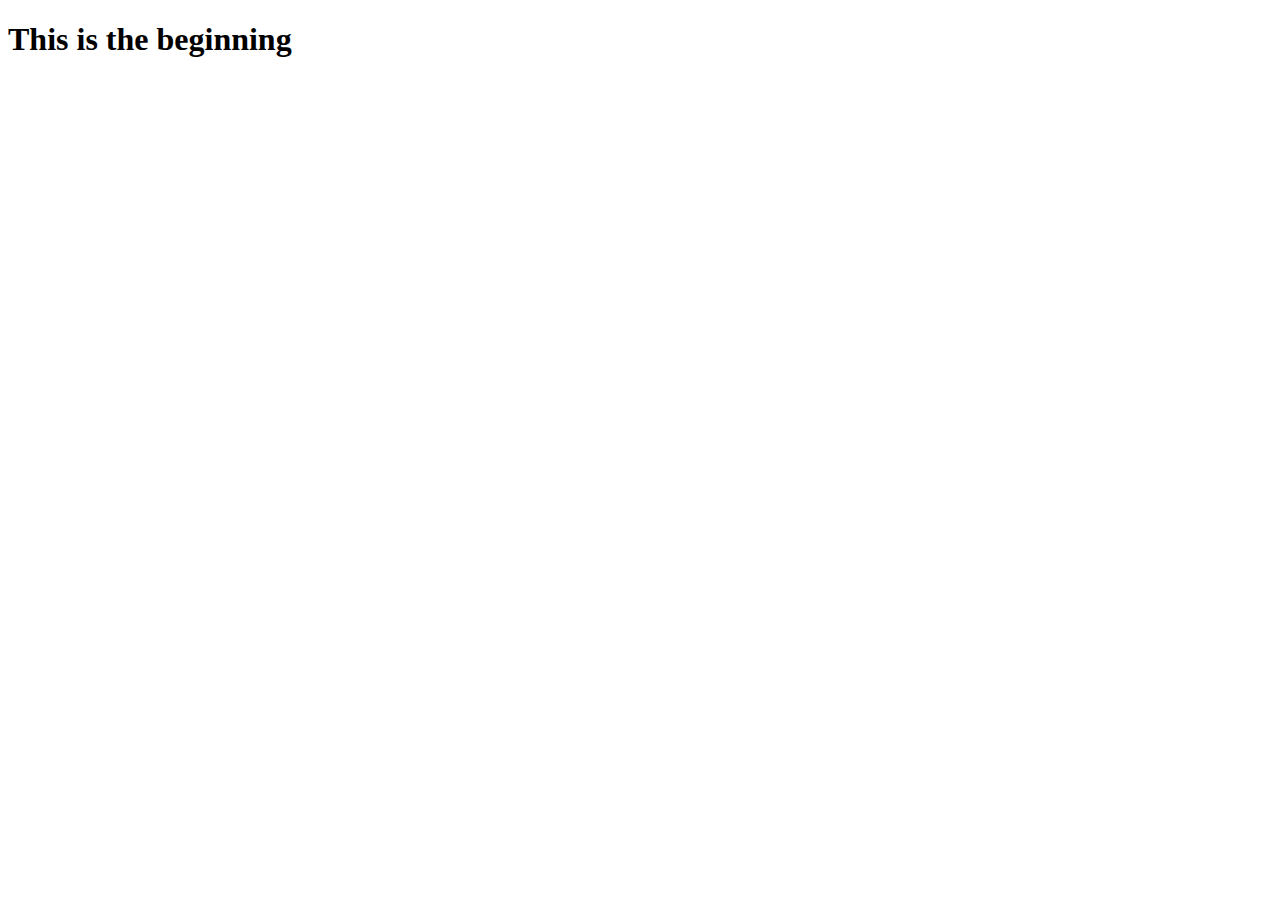
==== index.html @ bfac43cb "Initial commit" ====
<!DOCTYPE html>
<html lang="en">
<head>
    <meta charset="UTF-8">
    <meta name="viewport" content="width=device-width, initial-scale=1.0">
    <title>Skill build training</title>
</head>
<body>
    <h1> This is the beginning</h1>
</body>
</html>
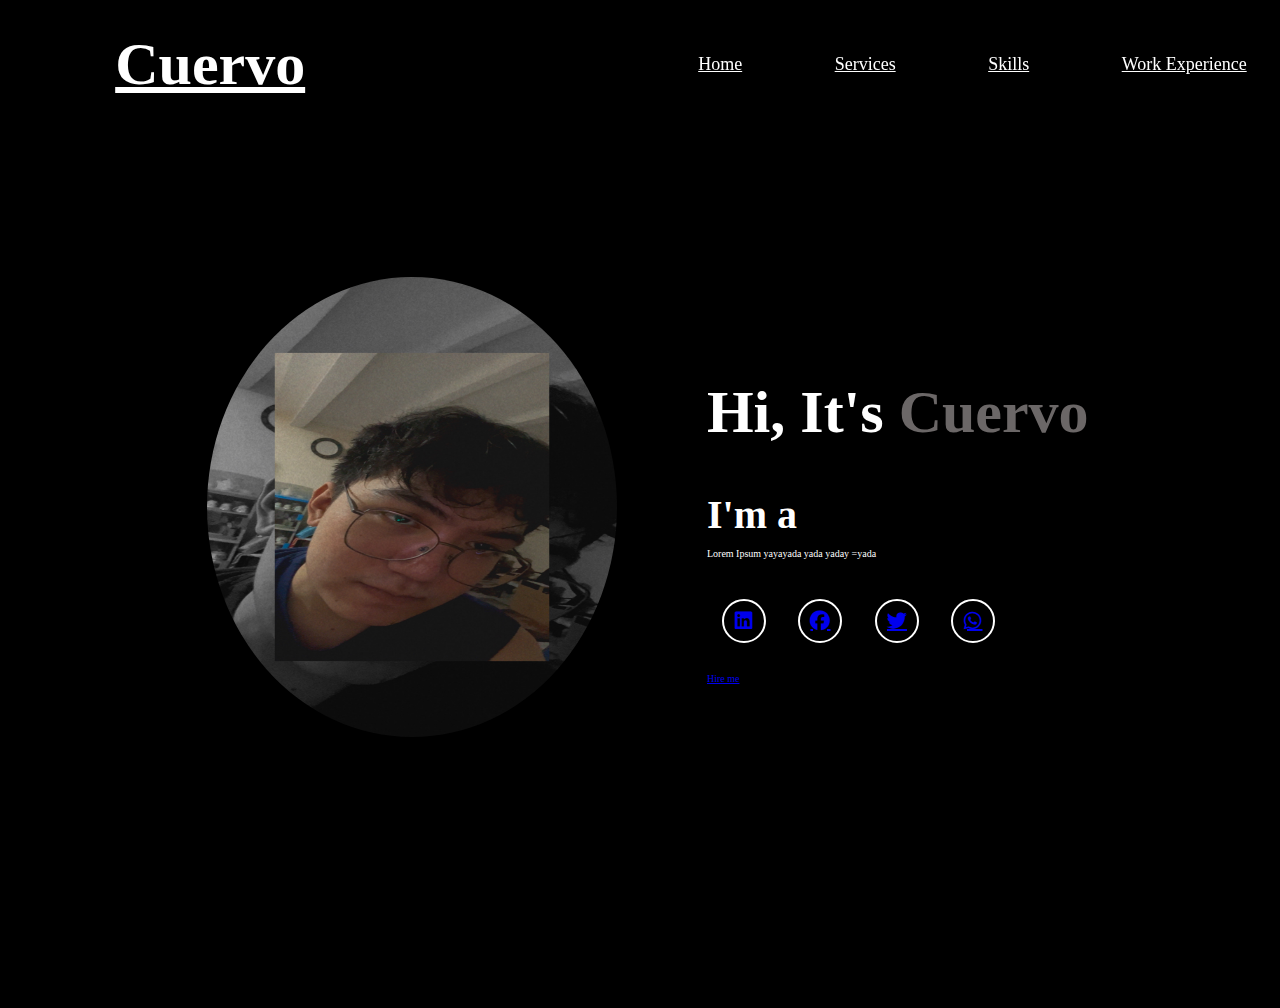
==== commit f47db33a: "Added HTML Added CSS Ref https://www.youtube.com/watch?v=-u3vE84Wo_U&t=93s" ====
--- a/index.html
+++ b/index.html
@@ -3,9 +3,45 @@
 <head>
     <meta charset="UTF-8">
     <meta name="viewport" content="width=device-width, initial-scale=1.0">
-    <title>Skill build training</title>
+    <link rel="stylesheet" href="https://cdnjs.cloudflare.com/ajax/libs/font-awesome/6.5.2/css/all.min.css">
+    <link rel="stylesheet" href="Style.css">
+    <title>Portfolio Website</title>
 </head>
 <body>
-    <h1> This is the beginning</h1>
+    <header>
+        <a href="#" class="logo">Cuervo</a>
+    <nav>
+        <a href="#" class="active"> Home</a>
+        <a href="#"> Services</a>
+        <a href="#"> Skills</a>
+        <a href="#"> Work Experience</a>
+        <a href="#"> Contact</a>
+    </nav>
+    </header>
+    <section class="home">
+        <div class="home-img">
+          <img src="main.JPEG" 
+          
+        
+          
+          alt="">
+          
+        </div>
+        <div class="home-content">
+            <h1>Hi, It's <span>Cuervo</span></h1>
+            <h3 class="typing-text">I'm a <span></span> </h3>
+            <p> Lorem Ipsum yayayada yada yaday =yada</p>
+            <div class="social-icons">
+                <a href="#"><i class="fa-brands fa-linkedin"></i></a>
+                <a href="#"><i class="fa-brands fa-facebook"></i></a>
+                <a href="#"><i class="fa-brands fa-twitter"></i></a>
+                <a href="#"><i class="fab fa-whatsapp"></i></a>
+            </div>
+            <a href="#" class ="button"> Hire me</a>
+              
+        </div>
+
+
+    </section>
 </body>
 </html>--- a/Style.css
+++ b/Style.css
@@ -0,0 +1,186 @@
+@import url(https://fonts.googleapis.com/css2?family=Poppins%3Awght%40100%3B200%3B300%3B400%3B500%3B600&display=swap%27%29%3B)
+
+
+*{
+  margin: 0;
+  padding: 0;
+  box-sizing: border-box;
+  text-decoration: none;
+  border: none;
+  outline: none;
+  font-family: 'Poppins', sans-serif;
+}
+   
+html{
+    font-size: 62.5%;
+}
+
+body{
+
+    width: 100%;
+    height: 100vh;
+    overflow-x: hidden;
+    background-color: black;
+    color: white;
+}
+
+header{
+    margin-top: 20px;
+    position: fixed;
+    top: 0;
+    left: 0;
+    width: 100%;
+    padding: 1rem 9%;
+    background-color: transparent;
+    filter: drop-shadow(10px);
+    display: flex;
+    justify-content: space-between;
+    align-items: center;
+    z-index: 100;
+}
+
+.logo{
+    font-size: 6rem;
+    color: white;
+    font-weight: 800;
+    cursor: pointer;
+    transition: 0.6s ease;
+   
+    
+
+}
+
+.logo:hover{
+
+    transform: scale(1.1);
+}
+
+nav a{
+    font-size: 1.8rem;
+    color: rgb(255, 255, 255);
+    margin-left: 9rem;
+    font-weight: 500;
+    transition: 0.6s;
+    border-bottom: none;
+
+}
+
+nav a:hover,
+nav a.active{
+    color: white;
+    border-bottom: none;
+}
+
+section{
+    min-height: 100vh;
+    padding: 5rem 9% 5rem;
+}
+
+.home{
+    display: flex;
+    justify-content: center;
+    align-items: center;
+    gap: 9rem;
+    background-color: rgb(0, 0, 0);
+
+}
+
+.home-img img{
+    position: relative;
+    width: 23vw;
+    height: 36vw;
+    border-radius: 50%;
+    box-shadow: 0 0 25px solid #;
+    cursor: pointer;
+    transition: 0.2s linear;
+
+}
+.home .home-content h1{
+    font-size: 6rem;
+    font-weight: 700;
+    line-height: 1.3;
+}
+
+span{
+    color: rgb(107, 103, 103);
+}
+
+.home .home-content h3{
+
+    font-size: 4rem;
+    margin-bottom: 1rem;
+    font-weight: 700;
+
+}
+
+.home-img{
+    border-radius: 100%;
+}
+
+.home-img img{
+    position: relative;
+    width: 32vw;
+    border-radius: 50%;
+    box-shadow: 0 0 25px solid #;
+    cursor: pointer;
+    transition: 02s linear;
+}
+
+.home-img img:hover{
+    font-size: 1.8rem;
+    font-weight: 500;
+}
+
+.social-icons a{
+    display: inline-flex;
+    justify-content: center;
+    align-items: center;
+    width: 4rem;
+    height: 4rem;
+    background-color: transparent;
+    border: 0.2rem solid rgb(255, 255, 255);
+    font-size: 2rem;
+    border-radius: 50%;
+    margin: 3rem 1.5rem 3rem;
+    transition: 0.3s ease;
+
+}
+
+.social-icon a:hover{
+    color: black;
+    transform: scale(1.3) translateY(-5px);
+
+}
+   
+
+
+
+
+
+
+
+
+
+
+
+
+
+
+
+
+
+
+
+
+
+
+
+
+
+
+
+
+
+
+
+
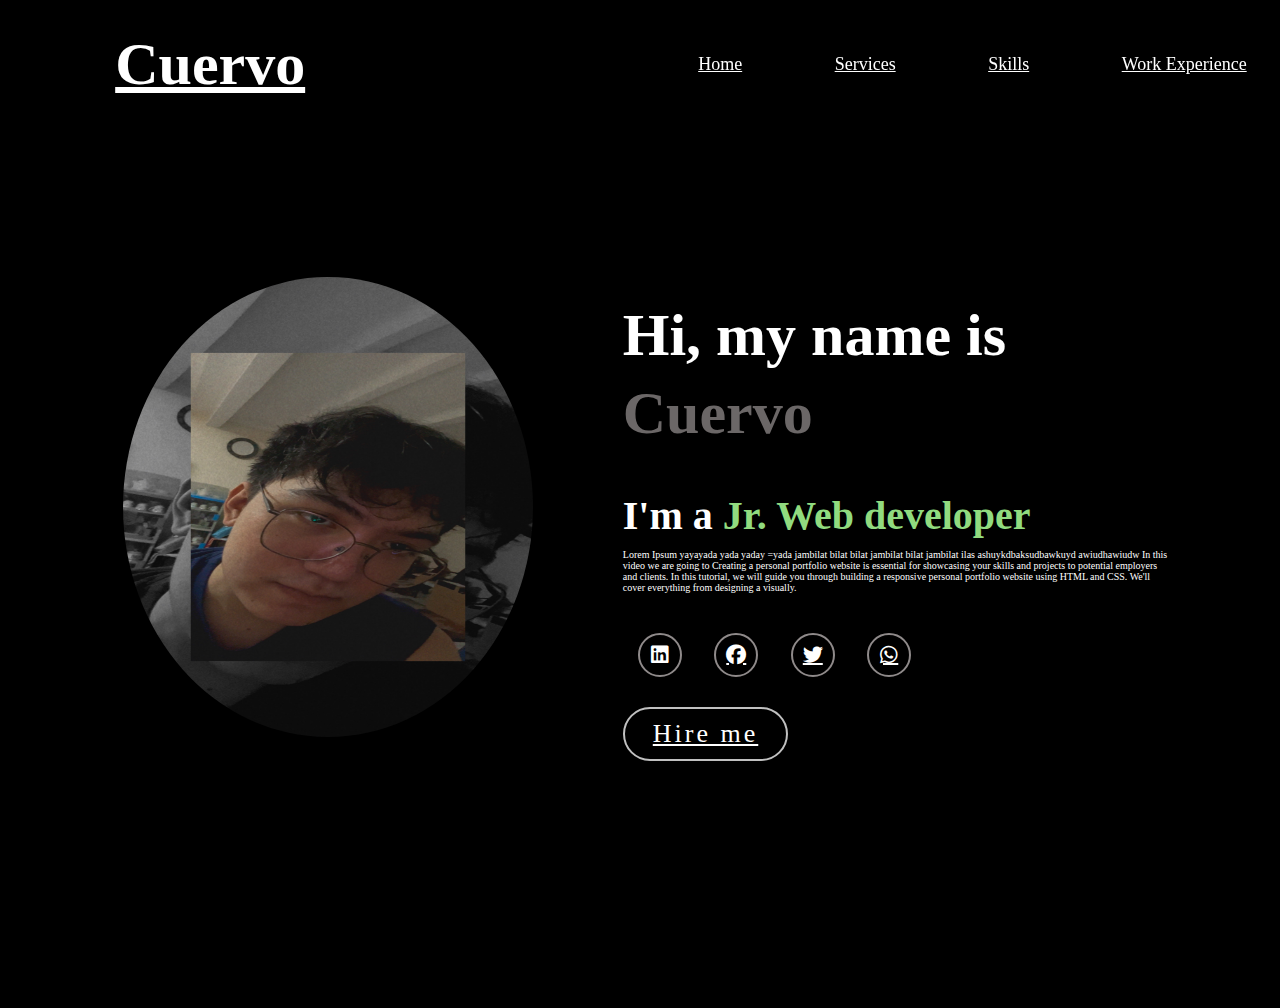
==== commit 8e309b59: "Changes to CSS structure" ====
--- a/index.html
+++ b/index.html
@@ -28,14 +28,14 @@
           
         </div>
         <div class="home-content">
-            <h1>Hi, It's <span>Cuervo</span></h1>
+            <h1>Hi, my name is <span>Cuervo</span></h1>
             <h3 class="typing-text">I'm a <span></span> </h3>
-            <p> Lorem Ipsum yayayada yada yaday =yada</p>
+            <p> Lorem Ipsum yayayada yada yaday =yada jambilat bilat bilat jambilat bilat jambilat ilas ashuykdbaksudbawkuyd awiudhawiudw In this video we are going to Creating a personal portfolio website is essential for showcasing your skills and projects to potential employers and clients. In this tutorial, we will guide you through building a responsive personal portfolio website using HTML and CSS. We'll cover everything from designing a visually.</p>
             <div class="social-icons">
                 <a href="#"><i class="fa-brands fa-linkedin"></i></a>
                 <a href="#"><i class="fa-brands fa-facebook"></i></a>
                 <a href="#"><i class="fa-brands fa-twitter"></i></a>
-                <a href="#"><i class="fab fa-whatsapp"></i></a>
+                <a href="#"><i class="fa-brands fa-whatsapp"></i></a>
             </div>
             <a href="#" class ="button"> Hire me</a>
               
--- a/Style.css
+++ b/Style.css
@@ -65,7 +65,11 @@
 
 }
 
-nav a:hover,
+nav a:hover{
+    color:  rgb(238, 234, 234);
+    transform: scale(1.3) translateY(-5px);
+    text-shadow: 0 0 50px rgb(255, 255, 255);
+}
 nav a.active{
     color: white;
     border-bottom: none;
@@ -123,7 +127,7 @@
     border-radius: 50%;
     box-shadow: 0 0 25px solid #;
     cursor: pointer;
-    transition: 02s linear;
+    transition: 0.5s linear;
 }
 
 .home-img img:hover{
@@ -138,49 +142,149 @@
     width: 4rem;
     height: 4rem;
     background-color: transparent;
-    border: 0.2rem solid rgb(255, 255, 255);
+    border: 0.2rem solid rgb(143, 138, 138);
     font-size: 2rem;
     border-radius: 50%;
     margin: 3rem 1.5rem 3rem;
     transition: 0.3s ease;
-
-}
-
-.social-icon a:hover{
+    color: white;
+
+}
+
+.social-icons a:hover{
     color: black;
     transform: scale(1.3) translateY(-5px);
+    background: rgb(238, 234, 234);
+    box-shadow: 0 0 25px rgb(255, 255, 255);
+    
+
+
+}
+
+.button {
+    display:inline-block;
+    padding: 1rem 2.8rem;
+    background-color: black;
+    border-radius: 4rem;
+    font-size: 2.6rem;
+    color: white;
+    letter-spacing: 0.3rem;
+    border: 2px solid silver;
+    transition: 0.3s ease;
+    cursor: pointer;
+    
 
 }
    
-
-
-
-
-
-
-
-
-
-
-
-
-
-
-
-
-
-
-
-
-
-
-
-
-
-
-
-
-
-
-
-
+.button:hover  {
+    
+    color: black;
+    transform: scale(1.3) translateY(-5px);
+    background: rgb(238, 234, 234);
+    box-shadow: 0 0 25px rgb(255, 255, 255);
+
+}
+
+.typing-text{
+    font-size: 34px;
+    font-weight: 600;
+    min-width: 280px;
+
+}
+
+.typing-text span{
+    position: relative;
+}
+
+.typing-text span::before{
+    content: "Jr. Web developer";
+    color: rgb(145, 219, 127);
+    animation: words 20s infinite;
+}
+
+
+.typing-text span::after{
+    content: "";
+    background-color: black;
+    position: absolute;
+    width: calc(100% + 8px);
+    border-left: 3px solid black;
+    right: -8;
+    animation: cursor 0.6s infinite;
+
+}
+
+@keyframes cursor{
+    to{
+        border-left: 3px solid;
+    }
+
+}
+
+@keyframes words{
+    0%, 40%{
+        content: "Global and Centralized IT Support Technician";
+    }
+    41%, 80%{
+        content: "Jr. Web developer";
+    }
+    81%, 100%{
+        content: "Technical Support";
+    }
+}
+
+@media (max-width: 1000px){
+    .home{
+        gap:4rem;
+    }
+}
+
+@media(max-width: 995px){
+    .home{
+        flex-direction: column;
+        margin: 5rem 4rem;
+    }
+
+    .home .home-content h3{
+        font-size: 2.5rem;
+    }
+
+    .home-content h1{
+        font-size: 5rem;
+
+    }
+
+    .home-img img{
+        width: 70vh;
+        margin-top: 4rem;
+    }
+
+
+}
+
+
+
+
+
+
+
+
+
+
+
+
+
+
+
+
+
+
+
+
+
+
+
+
+
+
+
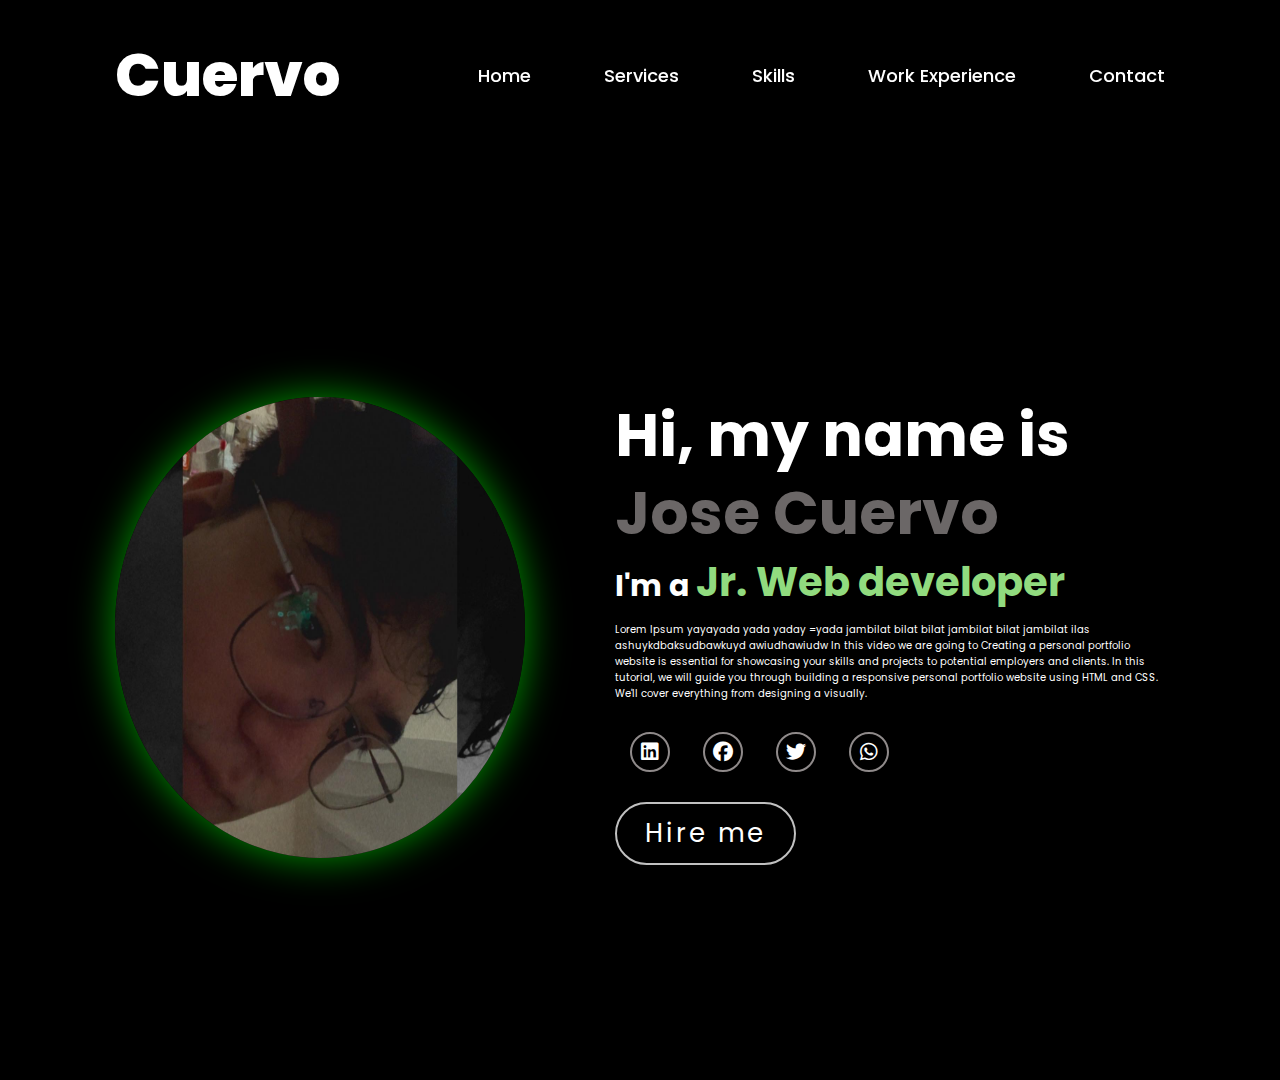
==== commit 7b91be83: "-Added box shadow Glow to the Picture -Changes on Texts -Added top Margin on .home variable" ====
--- a/index.html
+++ b/index.html
@@ -20,24 +20,20 @@
     </header>
     <section class="home">
         <div class="home-img">
-          <img src="main.JPEG" 
-          
-        
-          
-          alt="">
+          <img src="itsme.jpg" alt="">
           
         </div>
         <div class="home-content">
-            <h1>Hi, my name is <span>Cuervo</span></h1>
+            <h1>Hi, my name is <span> Jose Cuervo</span></h1>
             <h3 class="typing-text">I'm a <span></span> </h3>
             <p> Lorem Ipsum yayayada yada yaday =yada jambilat bilat bilat jambilat bilat jambilat ilas ashuykdbaksudbawkuyd awiudhawiudw In this video we are going to Creating a personal portfolio website is essential for showcasing your skills and projects to potential employers and clients. In this tutorial, we will guide you through building a responsive personal portfolio website using HTML and CSS. We'll cover everything from designing a visually.</p>
             <div class="social-icons">
-                <a href="#"><i class="fa-brands fa-linkedin"></i></a>
-                <a href="#"><i class="fa-brands fa-facebook"></i></a>
-                <a href="#"><i class="fa-brands fa-twitter"></i></a>
-                <a href="#"><i class="fa-brands fa-whatsapp"></i></a>
+                <a href="https://www.linkedin.com/in/jcladines/"><i class="fa-brands fa-linkedin"></i></a>
+                <a href="https://www.facebook.com/josecuervo.ladines/"><i class="fa-brands fa-facebook"></i></a>
+                <a href="https://x.com/Night_scourge"><i class="fa-brands fa-twitter"></i></a>
+                <a href="https://call.whatsapp.com/video/UBByNszUxkb5uWnnD7HnuJ?fbclid=IwY2xjawFvct9leHRuA2FlbQIxMAABHYB9Zzktur9DBJgUod-RpZeMQ1I6bj8JEVpwg4ijViLSAZDGz1Mbn7ItMA_aem_U6CvwJVGH9d7D-ZRf7JZ6Q"><i class="fa-brands fa-whatsapp"></i></a>
             </div>
-            <a href="#" class ="button"> Hire me</a>
+            <a href="https://ph.linkedin.com/in/jcladines?trk=people-guest_people_search-card" class ="button"> Hire me</a>
               
         </div>
 
--- a/Style.css
+++ b/Style.css
@@ -1,4 +1,4 @@
-@import url(https://fonts.googleapis.com/css2?family=Poppins%3Awght%40100%3B200%3B300%3B400%3B500%3B600&display=swap%27%29%3B)
+@import url(https://fonts.googleapis.com/css2?family=Poppins%3Awght%40100%3B200%3B300%3B400%3B500%3B600&display=swap%27%29%3B);
 
 
 *{
@@ -58,7 +58,7 @@
 nav a{
     font-size: 1.8rem;
     color: rgb(255, 255, 255);
-    margin-left: 9rem;
+    margin-left: 7rem;
     font-weight: 500;
     transition: 0.6s;
     border-bottom: none;
@@ -86,19 +86,21 @@
     align-items: center;
     gap: 9rem;
     background-color: rgb(0, 0, 0);
-
-}
-
-.home-img img{
+    margin-top: 18rem;
+
+}
+
+.home-img img {
     position: relative;
     width: 23vw;
     height: 36vw;
     border-radius: 50%;
-    box-shadow: 0 0 25px solid #;
-    cursor: pointer;
-    transition: 0.2s linear;
-
-}
+    box-shadow: 0 0 25px solid black;
+    cursor:pointer;
+    transition:0.2s linear;
+
+}
+
 .home .home-content h1{
     font-size: 6rem;
     font-weight: 700;
@@ -111,7 +113,7 @@
 
 .home .home-content h3{
 
-    font-size: 4rem;
+    font-size: 3rem;
     margin-bottom: 1rem;
     font-weight: 700;
 
@@ -125,9 +127,9 @@
     position: relative;
     width: 32vw;
     border-radius: 50%;
-    box-shadow: 0 0 25px solid #;
+    box-shadow: 0 0 40px rgb(2, 151, 2);
     cursor: pointer;
-    transition: 0.5s linear;
+    transition: 0.4s linear;
 }
 
 .home-img img:hover{
@@ -200,6 +202,7 @@
     content: "Jr. Web developer";
     color: rgb(145, 219, 127);
     animation: words 20s infinite;
+    font-size: 4rem;
 }
 
 
@@ -211,6 +214,7 @@
     border-left: 3px solid black;
     right: -8;
     animation: cursor 0.6s infinite;
+    
 
 }
 
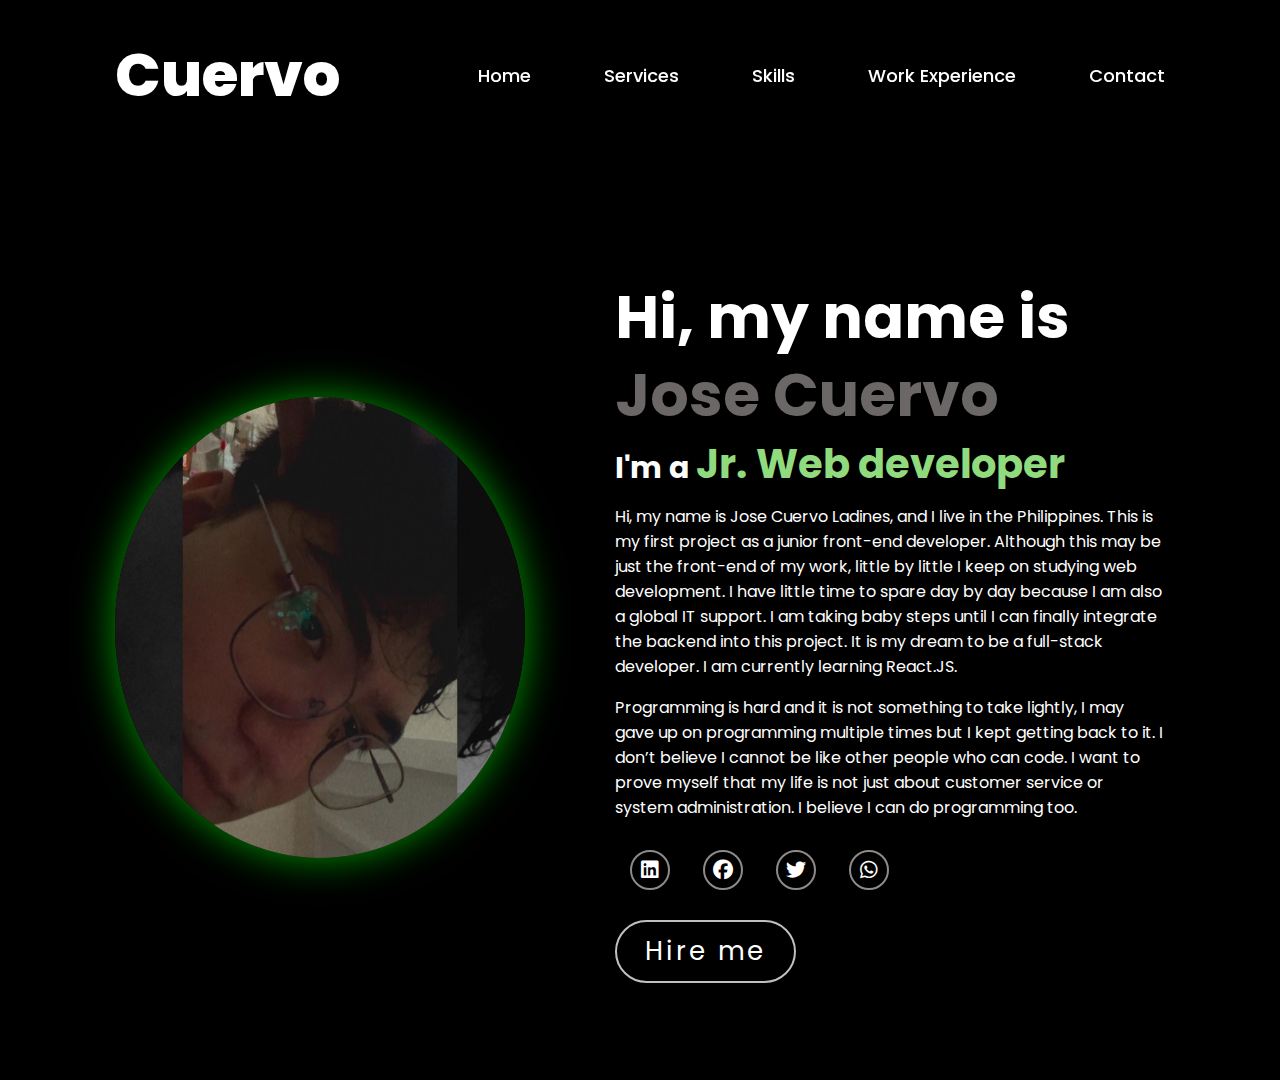
==== commit 6f045eb4: "HTML" ====
--- a/index.html
+++ b/index.html
@@ -17,6 +17,7 @@
         <a href="#"> Work Experience</a>
         <a href="#"> Contact</a>
     </nav>
+    
     </header>
     <section class="home">
         <div class="home-img">
@@ -26,14 +27,21 @@
         <div class="home-content">
             <h1>Hi, my name is <span> Jose Cuervo</span></h1>
             <h3 class="typing-text">I'm a <span></span> </h3>
-            <p> Lorem Ipsum yayayada yada yaday =yada jambilat bilat bilat jambilat bilat jambilat ilas ashuykdbaksudbawkuyd awiudhawiudw In this video we are going to Creating a personal portfolio website is essential for showcasing your skills and projects to potential employers and clients. In this tutorial, we will guide you through building a responsive personal portfolio website using HTML and CSS. We'll cover everything from designing a visually.</p>
+        <!--  *Provided proper context on the paragraph on the homepage
+              *Provided target="_blank" for <div class="social-icons"> to prevent redirecting the current page to another website. This will
+               allow to check the social media links without exiting our website.
+              *Added <br> to break the paragraph into two
+        -->
+            <p> Hi, my name is Jose Cuervo Ladines, and I live in the Philippines. This is my first project as a junior front-end developer. Although this may be just the front-end of my work, little by little I keep on studying web development. I have little time to spare day by day because I am also a global IT support. I am taking baby steps until I can finally integrate the backend into this project. It is my dream to be a full-stack developer. I am currently learning React.JS.</p>
+            <br>
+            <p> Programming is hard and it is not something to take lightly, I may gave up on programming multiple times but I kept getting back to it. I don’t believe I cannot be like other people who can code. I want to prove myself that my life is not just about customer service or system administration. I believe I can do programming too.</p>
             <div class="social-icons">
-                <a href="https://www.linkedin.com/in/jcladines/"><i class="fa-brands fa-linkedin"></i></a>
-                <a href="https://www.facebook.com/josecuervo.ladines/"><i class="fa-brands fa-facebook"></i></a>
-                <a href="https://x.com/Night_scourge"><i class="fa-brands fa-twitter"></i></a>
-                <a href="https://call.whatsapp.com/video/UBByNszUxkb5uWnnD7HnuJ?fbclid=IwY2xjawFvct9leHRuA2FlbQIxMAABHYB9Zzktur9DBJgUod-RpZeMQ1I6bj8JEVpwg4ijViLSAZDGz1Mbn7ItMA_aem_U6CvwJVGH9d7D-ZRf7JZ6Q"><i class="fa-brands fa-whatsapp"></i></a>
+                <a target="_blank" href="https://www.linkedin.com/in/jcladines/"><i class="fa-brands fa-linkedin"></i></a>
+                <a target="_blank" href="https://www.facebook.com/josecuervo.ladines/"><i class="fa-brands fa-facebook"></i></a>
+                <a target="_blank" href="https://x.com/Night_scourge"><i class="fa-brands fa-twitter"></i></a>
+                <a target="_blank" href="https://call.whatsapp.com/video/UBByNszUxkb5uWnnD7HnuJ?fbclid=IwY2xjawFvct9leHRuA2FlbQIxMAABHYB9Zzktur9DBJgUod-RpZeMQ1I6bj8JEVpwg4ijViLSAZDGz1Mbn7ItMA_aem_U6CvwJVGH9d7D-ZRf7JZ6Q"><i class="fa-brands fa-whatsapp"></i></a>
             </div>
-            <a href="https://ph.linkedin.com/in/jcladines?trk=people-guest_people_search-card" class ="button"> Hire me</a>
+            <a target="_blank" href="https://ph.linkedin.com/in/jcladines?trk=people-guest_people_search-card" class ="button"> Hire me</a>
               
         </div>
 
--- a/Style.css
+++ b/Style.css
@@ -119,6 +119,12 @@
 
 }
 
+/* added .home selector for HTML line 34 and 36 to change the font size */
+.home p{
+
+    font-size: 1.6rem;
+}
+
 .home-img{
     border-radius: 100%;
 }
